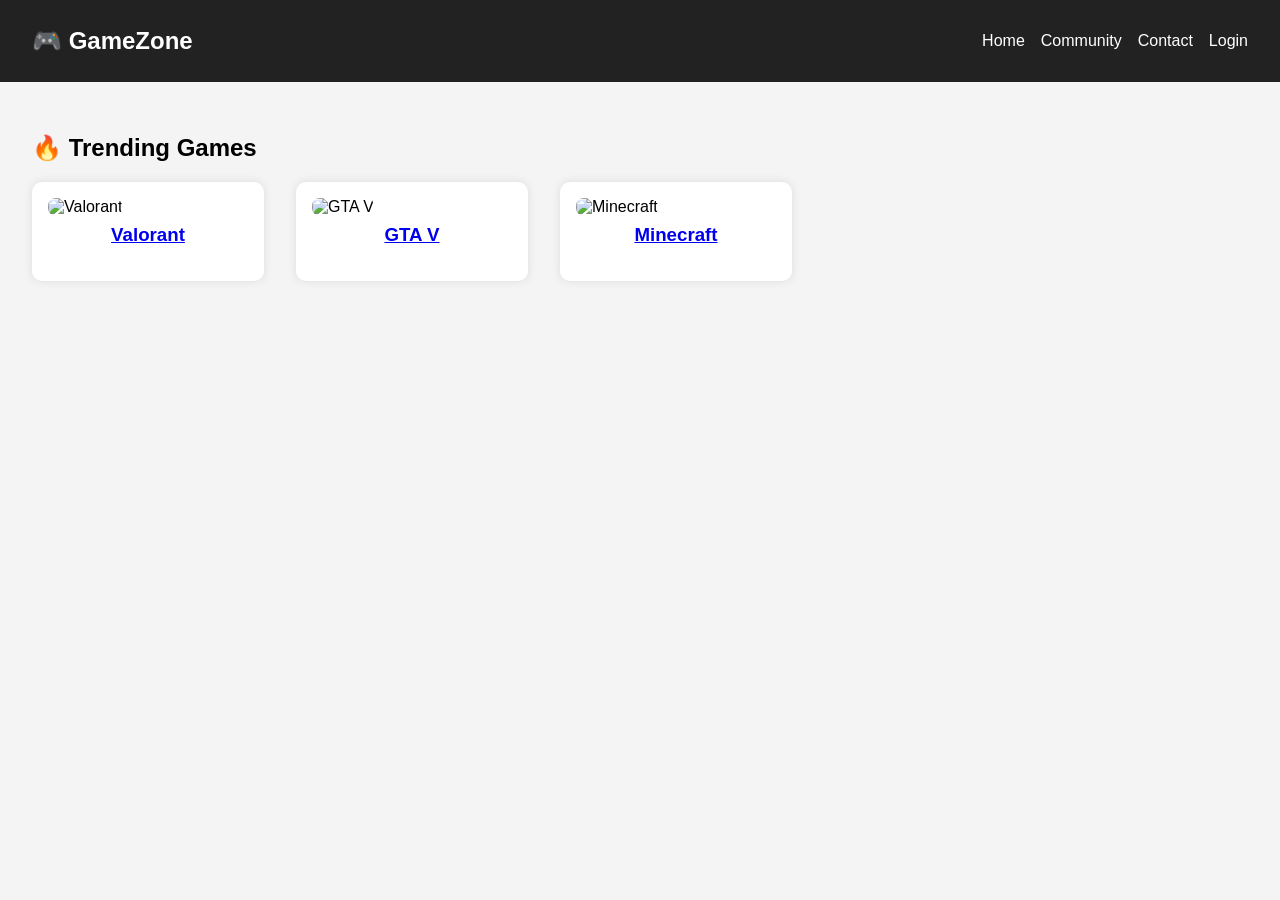
==== index.html @ a8b5ecc8 "ready" ====
<!DOCTYPE html>
<html lang="en">
<head>
  <meta charset="UTF-8">
  <title>GameZone - Home</title>
  <link rel="stylesheet" href="style.css">
</head>
<body>
  <nav>
    <h1>🎮 GameZone</h1>
    <ul>
      <li><a href="index.html">Home</a></li>
      <li><a href="community.html">Community</a></li>
      <li><a href="contact.html">Contact</a></li>
      <li><a href="login.html">Login</a></li>
    </ul>
  </nav>
  <main>
    <h2>🔥 Trending Games</h2>
<div class="game-grid">
  <div class="game-card">
    <img src="D:\Gaming-Responsive-Website-master\Gaming-Responsive-Website-master\assets\valorant.jpeg" alt="Valorant">
    <h3><a href="valorant.html">Valorant</a></h3>
  </div>
  <div class="game-card">
    <img src="D:\Gaming-Responsive-Website-master\Gaming-Responsive-Website-master\assets\GTAV.jpg" alt="GTA V">
    <h3><a href="gtav.html">GTA V</a></h3>
  </div>
  <div class="game-card">
    <img src="D:\Gaming-Responsive-Website-master\Gaming-Responsive-Website-master\assets\images.jpeg" alt="Minecraft">
    <h3><a href="minecraft.html">Minecraft</a></h3>
  </div>
</div>
  </main>
</body>
</html>
---- style.css ----
body {
  font-family: Arial, sans-serif;
  margin: 0;
  background: #f4f4f4;
}
nav {
  background: #222;
  color: white;
  padding: 1rem 2rem;
  display: flex;
  justify-content: space-between;
  align-items: center;
}
nav h1 {
  margin: 0;
}
nav ul {
  list-style: none;
  display: flex;
  gap: 1rem;
}
nav a {
  color: white;
  text-decoration: none;
}
main {
  padding: 2rem;
}
.game-grid {
  display: flex;
  gap: 2rem;
  flex-wrap: wrap;
}
.game-card {
  background: white;
  padding: 1rem;
  border-radius: 10px;
  width: 200px;
  box-shadow: 0 0 10px rgba(0,0,0,0.1);
}
.game-card img {
  width: 100%;
  height: 150px;
  object-fit: cover;
  border-radius: 8px;
}
.game-card h3 {
  text-align: center;
  margin-top: 0.5rem;
}
.form-box {
  margin-top: 1rem;
  max-width: 400px;
}
.form-box input, .form-box textarea {
  width: 100%;
  padding: 0.5rem;
  margin-bottom: 0.8rem;
  border: 1px solid #ccc;
  border-radius: 5px;
}
.form-box button {
  background: #222;
  color: white;
  padding: 0.5rem 1rem;
  border: none;
  border-radius: 5px;
  cursor: pointer;
}
.group-list li {
  background: #ddd;
  margin: 0.5rem 0;
  padding: 0.8rem;
  border-radius: 8px;
}
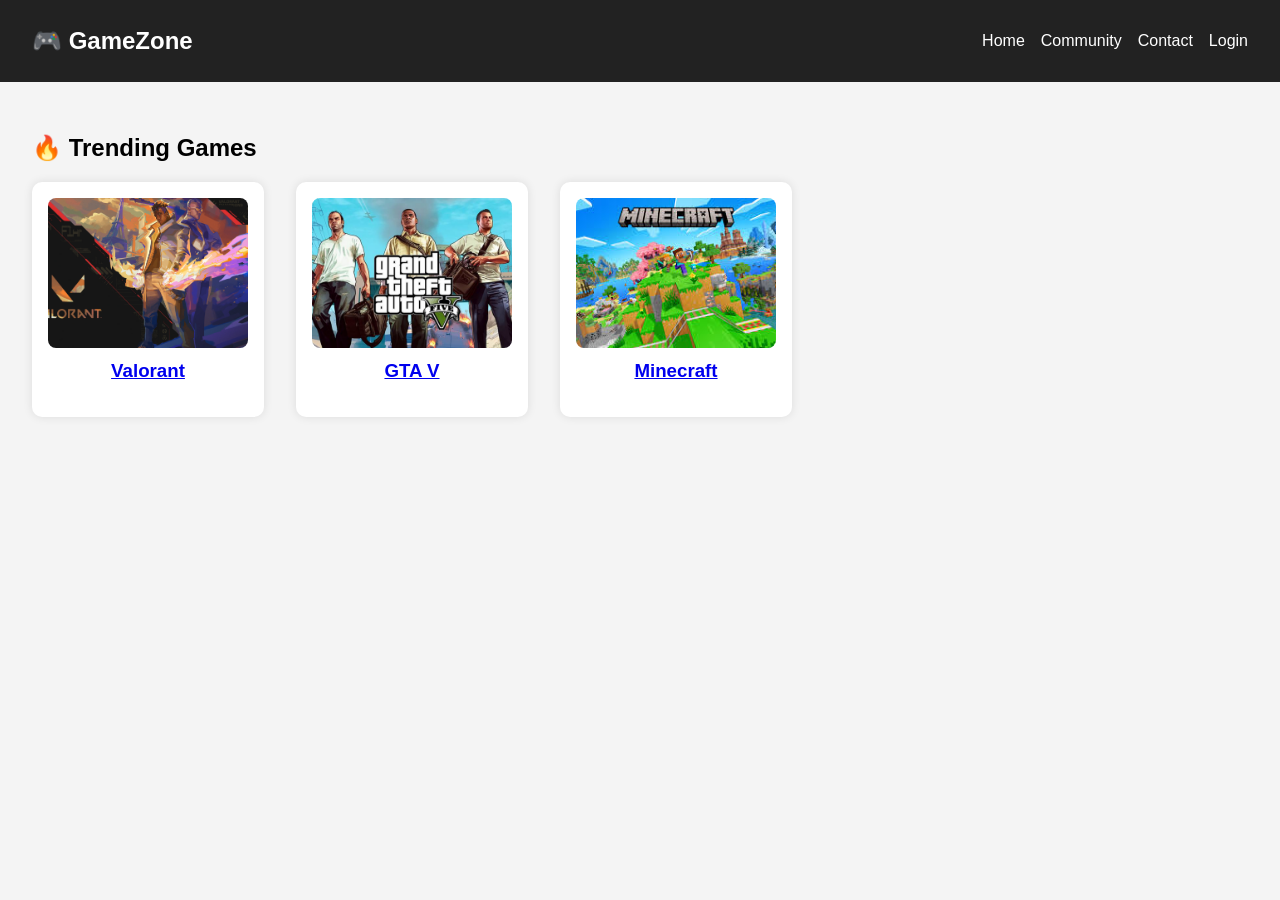
==== commit d070670d: "index file changed" ====
--- a/index.html
+++ b/index.html
@@ -17,20 +17,18 @@
   </nav>
   <main>
     <h2>🔥 Trending Games</h2>
-<div class="game-grid">
-  <div class="game-card">
-    <img src="D:\Gaming-Responsive-Website-master\Gaming-Responsive-Website-master\assets\valorant.jpeg" alt="Valorant">
-    <h3><a href="valorant.html">Valorant</a></h3>
-  </div>
-  <div class="game-card">
-    <img src="D:\Gaming-Responsive-Website-master\Gaming-Responsive-Website-master\assets\GTAV.jpg" alt="GTA V">
-    <h3><a href="gtav.html">GTA V</a></h3>
-  </div>
-  <div class="game-card">
-    <img src="D:\Gaming-Responsive-Website-master\Gaming-Responsive-Website-master\assets\images.jpeg" alt="Minecraft">
-    <h3><a href="minecraft.html">Minecraft</a></h3>
-  </div>
-</div>
-  </main>
-</body>
-</html>+    <div class="game-grid">
+      <div class="game-card">
+        <img src="assets/valorant.jpeg" alt="Valorant">
+        <h3><a href="valorant.html">Valorant</a></h3>
+      </div>
+      <div class="game-card">
+        <img src="assets/GTAV.jpg" alt="GTA V">
+        <h3><a href="gtav.html">GTA V</a></h3>
+      </div>
+      <div class="game-card">
+        <img src="assets/images.jpeg" alt="Minecraft">
+        <h3><a href="minecraft.html">Minecraft</a></h3>
+      </div>
+    </div>
+  </main>
